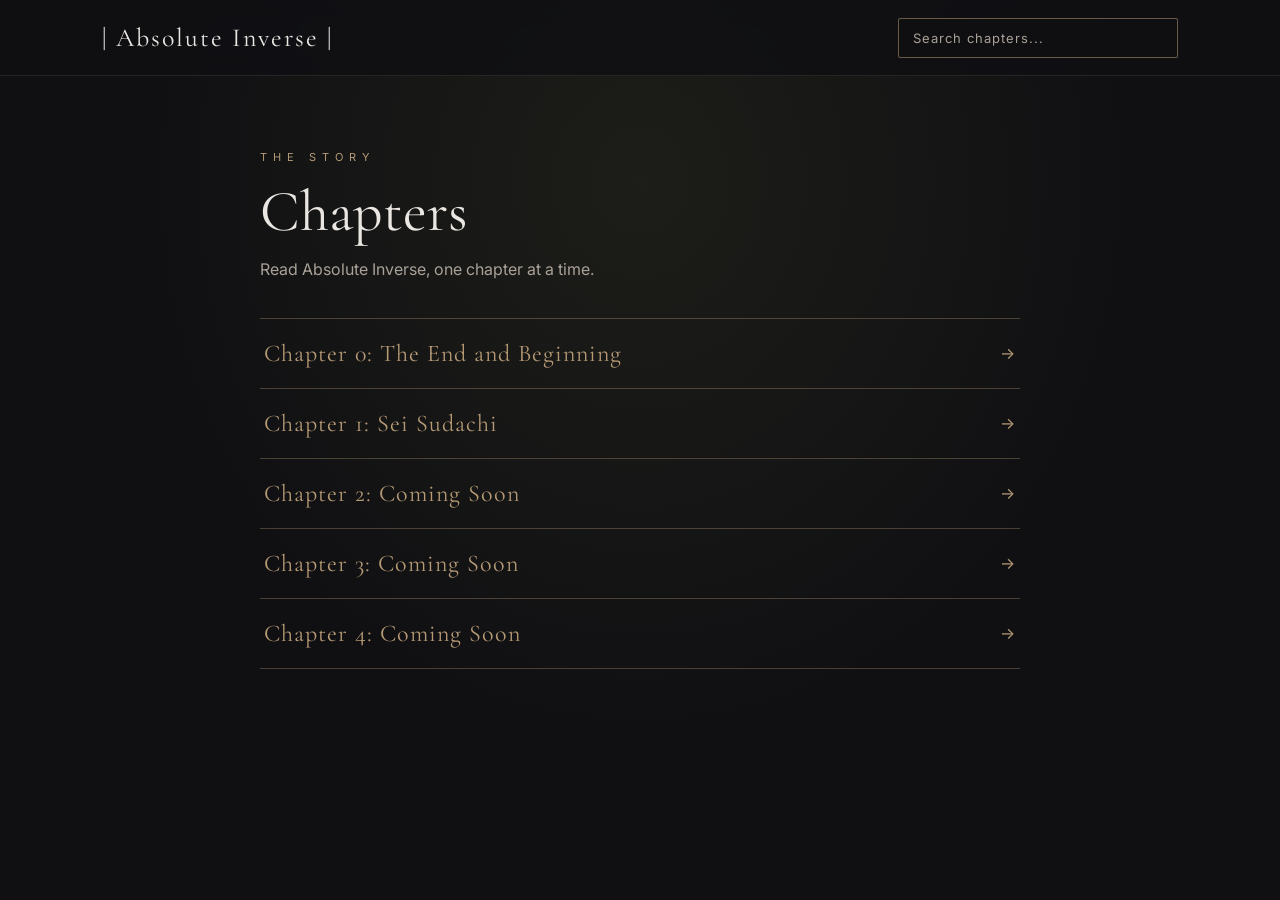
==== HTMLS/absinvchapters.html @ 4649c6bd "This is it for now" ====
<!DOCTYPE html>
<html lang="en">

<head>

    <meta charset="UTF-8">
    <meta name="viewport" content="width=device-width, initial-scale=1.0">
    <meta name="theme-color" content="#101013">

    <title>Absolute Inverse | Chapters</title>
    <link rel="stylesheet" href="../CSS/storychapters.css">
    <script src="../JS/storychapters.js" defer></script>

</head>


<body class="story-chapters-page" data-story-chapters>

    <header class="story-chapters-header">

        <a class="story-title" href="absoluteinverse.html">| Absolute Inverse |</a>
        <label class="story-chapters-search">
            <span class="story-chapters-visually-hidden">Search chapters</span>
            <input type="search" data-chapter-search placeholder="Search chapters..." autocomplete="off">
        </label>

    </header>

    <main class="story-chapters-main">

        <section class="story-chapters">

            <p class="story-chapters-eyebrow">THE STORY</p>
            <h1 class="story-chapters-title" id="chapters-title">Chapters</h1>
            <p class="story-chapters-intro">Read Absolute Inverse, one chapter at a time.</p>

            <ol class="story-chapters-list" data-chapter-list>
                <li><a href="../ASSETS/AbsInvChapters/Chapter 0 - The End and Beginning.pdf">Chapter 0: The End and Beginning<span aria-hidden="true">→</span></a></li>
                <li><a href="../ASSETS/AbsInvChapters/Chapter 1 - Sei Sudachi.pdf">Chapter 1: Sei Sudachi<span aria-hidden="true">→</span></a></li>
                <li><a href="comingsoon.html">Chapter 2: Coming Soon<span>→</span></a></li>
                <li><a href="comingsoon.html">Chapter 3: Coming Soon<span>→</span></a></li>
                <li><a href="comingsoon.html">Chapter 4: Coming Soon<span>→</span></a></li>
            </ol>
            <p class="story-chapters-empty" data-no-results hidden>No chapters match your search.</p>

        </section>


    </main>
</body>
</html>
---- CSS/storychapters.css ----
@import url('https://fonts.googleapis.com/css2?family=Cormorant+Garamond:wght@400;500;600;700&family=Inter:wght@300;400;500;600&display=swap');

* {
    box-sizing: border-box;
}

.story-chapters-page {
    min-height: 100vh;
    margin: 0;
    background:
        radial-gradient(ellipse at 50% 20%, rgba(121, 126, 65, 0.12), transparent 55%),
        #101013;
    color: #EAE6E1;
    font-family: 'Inter', sans-serif;
}

.story-chapters-header {
    position: fixed;
    inset: 0 0 auto;
    z-index: 1;
    min-height: 76px;
    padding: 0 8%;
    display: flex;
    align-items: center;
    justify-content: space-between;
    gap: 24px;
    background: rgba(16, 16, 19, 0.8);
    backdrop-filter: blur(12px);
    border-bottom: 1px solid rgba(182, 154, 117, 0.14);
}

.story-title {
    color: #EAE6E1;
    font-family: 'Cormorant Garamond', serif;
    font-size: 26px;
    letter-spacing: 2px;
    text-decoration: none;
    white-space: nowrap;
}

.story-title:hover {
    font-weight: 600;
    color: rgb(16, 16, 19);
    text-shadow: 
    -1px -1px 0 #EAE6E1,  
    1px -1px 0 #EAE6E1,
    -1px  1px 0 #EAE6E1,
    1px  1px 0 #EAE6E1;
}

.story-chapters-search {
    width: min(280px, 45vw);
}

.story-chapters-search input {
    width: 100%;
    padding: 11px 14px;
    border: 1px solid rgba(182, 154, 117, 0.55);
    border-radius: 2px;
    outline: none;
    background: rgba(16, 16, 19, 0.7);
    color: #EAE6E1;
    font: inherit;
    font-size: 13px;
    letter-spacing: 1px;
}

.story-chapters-search input::placeholder {
    color: #A9A197;
}

.story-chapters-search input:focus {
    border-color: #B69A75;
    box-shadow: 0 0 0 2px rgba(182, 154, 117, 0.18);
}

.story-chapters-main {
    padding: 150px 10% 80px;
}

.story-chapters {
    width: min(760px, 100%);
    margin: 0 auto;
}

.story-chapters-eyebrow {
    margin: 0 0 12px;
    color: #B69A75;
    font-size: 11px;
    letter-spacing: 6px;
}

.story-chapters-title {
    margin: 0;
    font-family: 'Cormorant Garamond', serif;
    font-size: clamp(42px, 7vw, 58px);
    font-weight: 400;
}

.story-chapters-intro {
    margin: 8px 0 34px;
    color: #A9A197;
    line-height: 1.8;
}

.story-chapters-list {
    padding: 0;
    list-style: none;
    border-top: 1px solid rgba(182, 154, 117, 0.35);
}

.story-chapters-list li {
    border-bottom: 1px solid rgba(182, 154, 117, 0.35);
}

.story-chapters-list a {
    display: flex;
    align-items: center;
    justify-content: space-between;
    padding: 20px 4px;
    color: #B69A75;
    font-family: 'Cormorant Garamond', serif;
    font-size: 24px;
    letter-spacing: 1px;
    text-decoration: none;
    transition: color 0.2s ease, padding 0.2s ease;
}

.story-chapters-list a:hover,
.story-chapters-list a:focus-visible {
    padding-right: 12px;
    padding-left: 12px;
    color: #EAE6E1;
}

.story-chapters-list a span {
    font-family: 'Inter', sans-serif;
    font-size: 16px;
}

.story-chapters-empty {
    padding: 22px 4px;
    color: #A9A197;
}

.story-chapters-visually-hidden {
    position: absolute;
    width: 1px;
    height: 1px;
    overflow: hidden;
    clip: rect(0, 0, 0, 0);
    white-space: nowrap;
    clip-path: inset(50%);
}
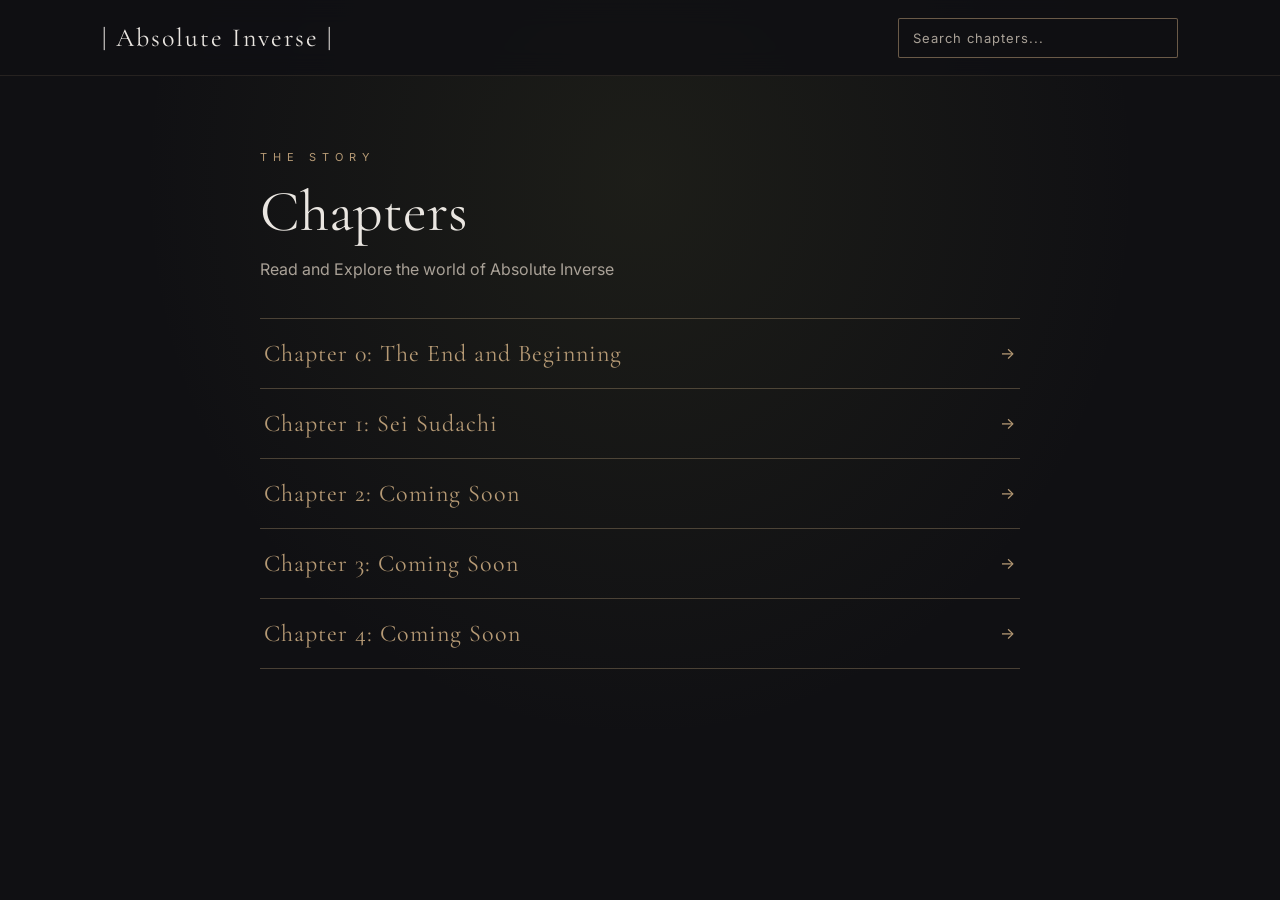
==== commit 32c38f42: "Update intro text for story chapters section" ====
--- a/HTMLS/absinvchapters.html
+++ b/HTMLS/absinvchapters.html
@@ -32,7 +32,7 @@
 
             <p class="story-chapters-eyebrow">THE STORY</p>
             <h1 class="story-chapters-title" id="chapters-title">Chapters</h1>
-            <p class="story-chapters-intro">Read Absolute Inverse, one chapter at a time.</p>
+            <p class="story-chapters-intro">Read and Explore the world of Absolute Inverse</p>
 
             <ol class="story-chapters-list" data-chapter-list>
                 <li><a href="../ASSETS/AbsInvChapters/Chapter 0 - The End and Beginning.pdf">Chapter 0: The End and Beginning<span aria-hidden="true">→</span></a></li>
